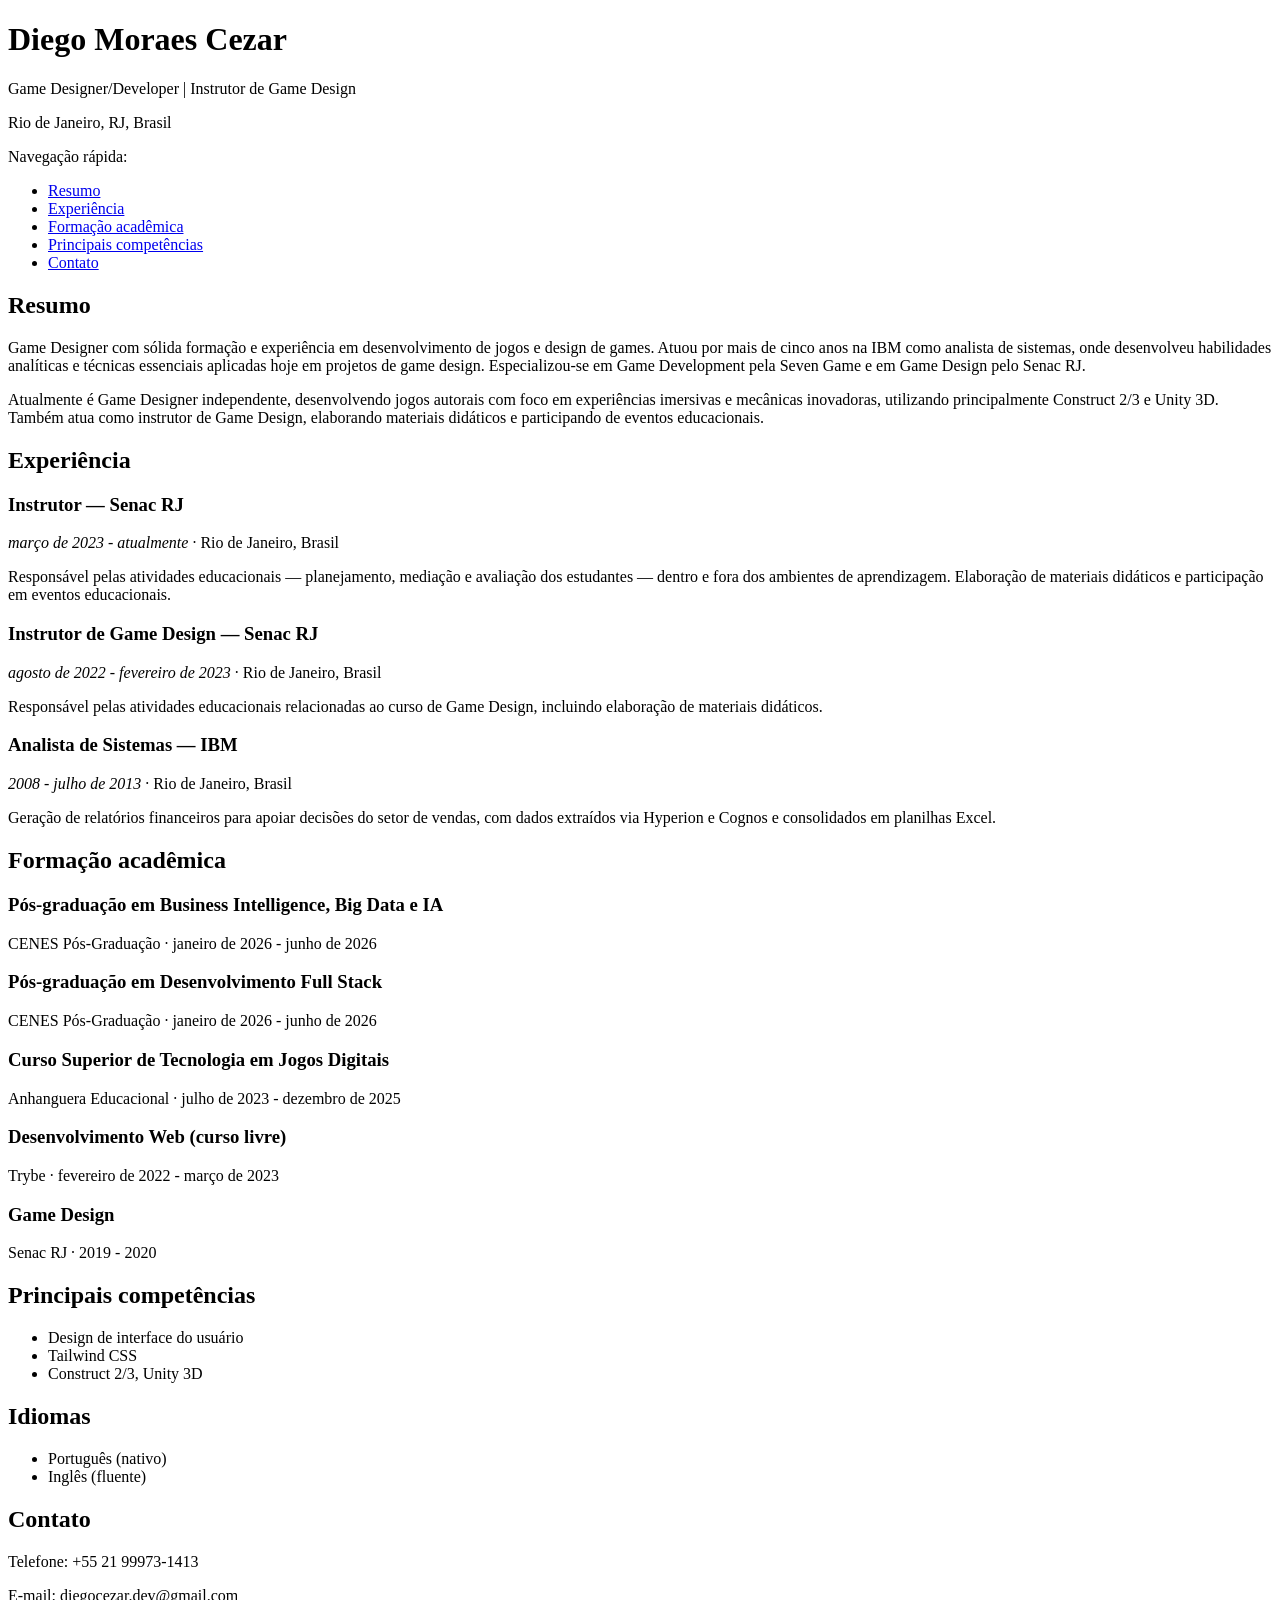
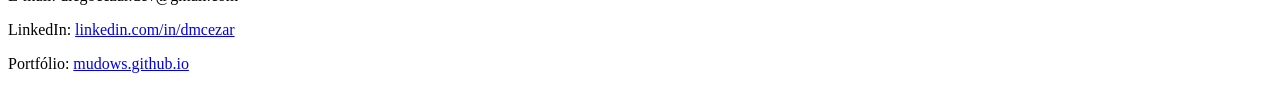
==== curriculo-exemplo-aula1.html @ bbc0c807 "Add files via upload" ====
<!DOCTYPE html>
<html lang="pt-BR">
<head>
  <meta charset="UTF-8">
  <meta name="viewport" content="width=device-width, initial-scale=1.0">
  <title>Diego Moraes Cezar - Currículo</title>
</head>
<body>

  <!-- HEADER: identifica quem é a página e os dados de contato -->
  <header>
    <h1>Diego Moraes Cezar</h1>
    <p>Game Designer/Developer | Instrutor de Game Design</p>
    <p>Rio de Janeiro, RJ, Brasil</p>
  </header>

  <!-- NAV: sumário com links internos para cada seção da página -->
  <nav>
    <p>Navegação rápida:</p>
    <ul>
      <li><a href="#resumo">Resumo</a></li>
      <li><a href="#experiencia">Experiência</a></li>
      <li><a href="#formacao">Formação acadêmica</a></li>
      <li><a href="#habilidades">Principais competências</a></li>
      <li><a href="#contato">Contato</a></li>
    </ul>
  </nav>

  <!-- MAIN: conteúdo principal da página -->
  <main>

    <!-- SECTION: agrupa um bloco de conteúdo relacionado (o resumo profissional) -->
    <section id="resumo">
      <h2>Resumo</h2>
      <p>
        Game Designer com sólida formação e experiência em desenvolvimento de jogos e
        design de games. Atuou por mais de cinco anos na IBM como analista de sistemas,
        onde desenvolveu habilidades analíticas e técnicas essenciais aplicadas hoje em
        projetos de game design. Especializou-se em Game Development pela Seven Game e
        em Game Design pelo Senac RJ.
      </p>
      <p>
        Atualmente é Game Designer independente, desenvolvendo jogos autorais com foco
        em experiências imersivas e mecânicas inovadoras, utilizando principalmente
        Construct 2/3 e Unity 3D. Também atua como instrutor de Game Design, elaborando
        materiais didáticos e participando de eventos educacionais.
      </p>
    </section>

    <!-- SECTION: agrupa a experiência profissional -->
    <section id="experiencia">
      <h2>Experiência</h2>

      <!-- ARTICLE: cada emprego é um conteúdo independente e "completo em si mesmo" -->
      <article>
        <h3>Instrutor — Senac RJ</h3>
        <p><em>março de 2023 - atualmente</em> · Rio de Janeiro, Brasil</p>
        <p>
          Responsável pelas atividades educacionais — planejamento, mediação e avaliação
          dos estudantes — dentro e fora dos ambientes de aprendizagem. Elaboração de
          materiais didáticos e participação em eventos educacionais.
        </p>
      </article>

      <article>
        <h3>Instrutor de Game Design — Senac RJ</h3>
        <p><em>agosto de 2022 - fevereiro de 2023</em> · Rio de Janeiro, Brasil</p>
        <p>
          Responsável pelas atividades educacionais relacionadas ao curso de Game
          Design, incluindo elaboração de materiais didáticos.
        </p>
      </article>

      <article>
        <h3>Analista de Sistemas — IBM</h3>
        <p><em>2008 - julho de 2013</em> · Rio de Janeiro, Brasil</p>
        <p>
          Geração de relatórios financeiros para apoiar decisões do setor de vendas,
          com dados extraídos via Hyperion e Cognos e consolidados em planilhas Excel.
        </p>
      </article>
    </section>

    <!-- SECTION: formação acadêmica -->
    <section id="formacao">
      <h2>Formação acadêmica</h2>
      <article>
        <h3>Pós-graduação em Business Intelligence, Big Data e IA</h3>
        <p>CENES Pós-Graduação · janeiro de 2026 - junho de 2026</p>
      </article>
      <article>
        <h3>Pós-graduação em Desenvolvimento Full Stack</h3>
        <p>CENES Pós-Graduação · janeiro de 2026 - junho de 2026</p>
      </article>
      <article>
        <h3>Curso Superior de Tecnologia em Jogos Digitais</h3>
        <p>Anhanguera Educacional · julho de 2023 - dezembro de 2025</p>
      </article>
      <article>
        <h3>Desenvolvimento Web (curso livre)</h3>
        <p>Trybe · fevereiro de 2022 - março de 2023</p>
      </article>
      <article>
        <h3>Game Design</h3>
        <p>Senac RJ · 2019 - 2020</p>
      </article>
    </section>

    <!-- SECTION: competências e idiomas -->
    <section id="habilidades">
      <h2>Principais competências</h2>
      <ul>
        <li>Design de interface do usuário</li>
        <li>Tailwind CSS</li>
        <li>Construct 2/3, Unity 3D</li>
      </ul>

      <h2>Idiomas</h2>
      <ul>
        <li>Português (nativo)</li>
        <li>Inglês (fluente)</li>
      </ul>
    </section>

  </main>

  <!-- FOOTER: dados de contato e rodapé da página -->
  <footer id="contato">
    <h2>Contato</h2>
    <p>Telefone: +55 21 99973-1413</p>
    <p>E-mail: diegocezar.dev@gmail.com</p>
    <p>LinkedIn: <a href="https://www.linkedin.com/in/dmcezar">linkedin.com/in/dmcezar</a></p>
    <p>Portfólio: <a href="https://mudows.github.io/">mudows.github.io</a></p>
  </footer>

</body>
</html>
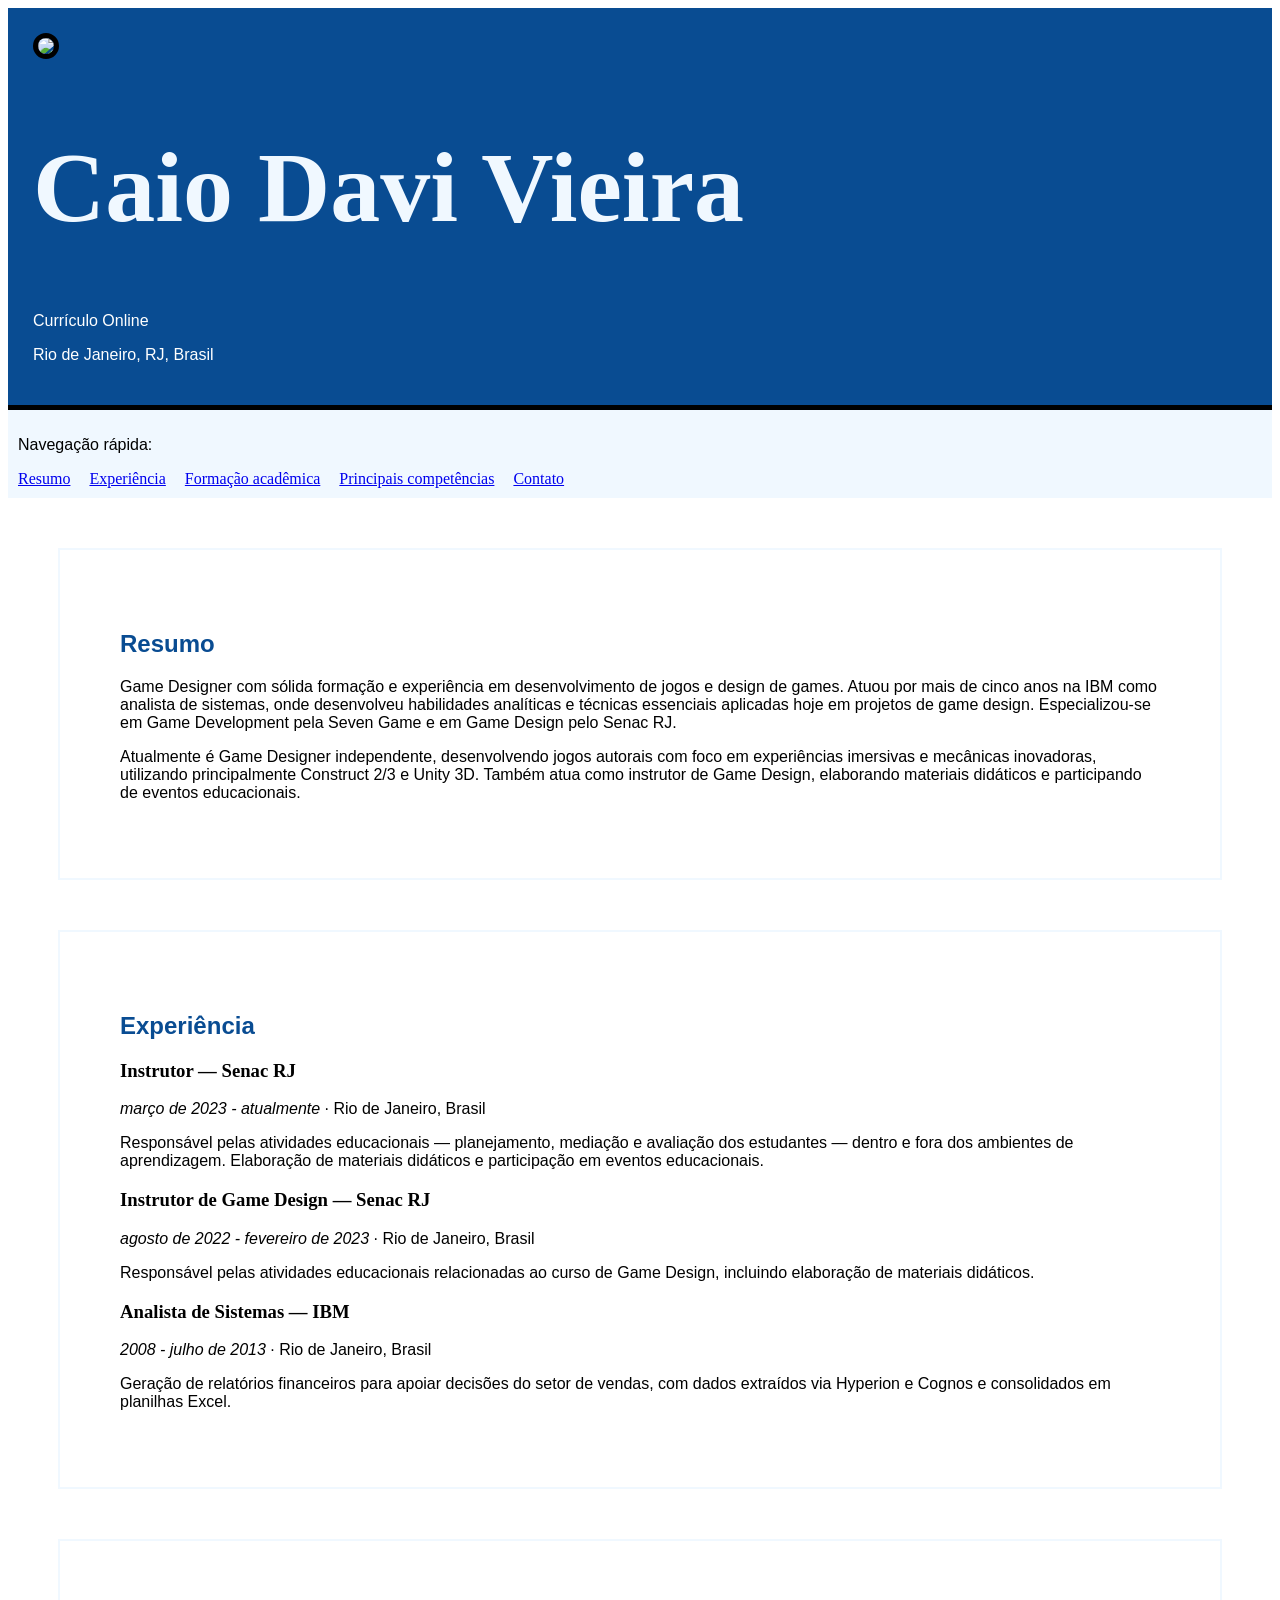
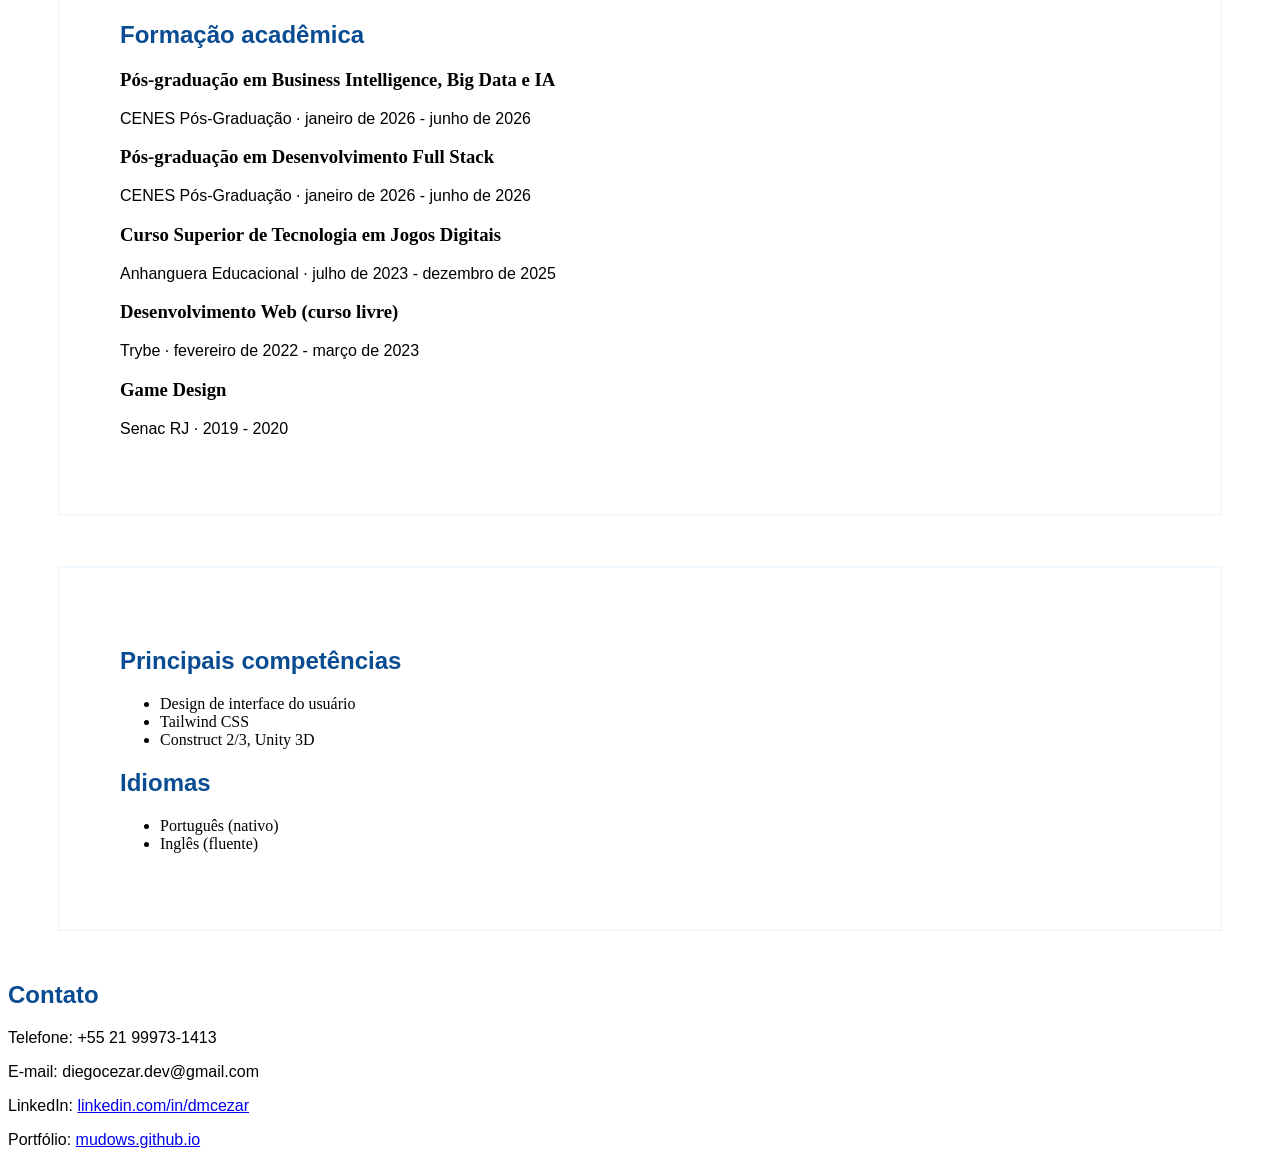
==== commit 27eeac27: "Add files via upload" ====
--- a/curriculo-exemplo-aula1.html
+++ b/curriculo-exemplo-aula1.html
@@ -4,13 +4,16 @@
   <meta charset="UTF-8">
   <meta name="viewport" content="width=device-width, initial-scale=1.0">
   <title>Diego Moraes Cezar - Currículo</title>
+<link rel="stylesheet" href="style.css">
+
 </head>
 <body>
 
   <!-- HEADER: identifica quem é a página e os dados de contato -->
   <header>
-    <h1>Diego Moraes Cezar</h1>
-    <p>Game Designer/Developer | Instrutor de Game Design</p>
+    <img src="https://placehold.co/100">
+    <h1>Caio Davi Vieira</h1>
+    <p>Currículo Online</p>
     <p>Rio de Janeiro, RJ, Brasil</p>
   </header>
 
--- a/style.css
+++ b/style.css
@@ -0,0 +1,51 @@
+  h1 {
+    color: aliceblue;
+    font-size: 100px;
+  }
+
+  h2 {
+    color: #094c92;
+    font-family: Arial, Helvetica, sans-serif;
+  }
+
+  p {
+    font-family: Arial, Helvetica, sans-serif;
+  }
+
+  img {
+    border-radius: 100px;
+    border: 5px solid black;
+  }
+
+  section {
+    border: 2px solid aliceblue;
+    margin: 50px;
+    padding: 60px;
+  }
+
+  nav {
+    background-color: aliceblue;
+    padding: 10px;
+  }
+
+  nav ul {
+    list-style-type: nome;
+    margin: 0;
+    padding: 0;
+  }
+
+  nav li {
+    display: inline-block;
+    margin-right: 15px;
+  }
+
+  header {
+
+    background-color: #094c92;
+    padding: 25px;
+    border-bottom: 5px solid black;
+  }
+
+  header p {
+    color: white;
+  }
